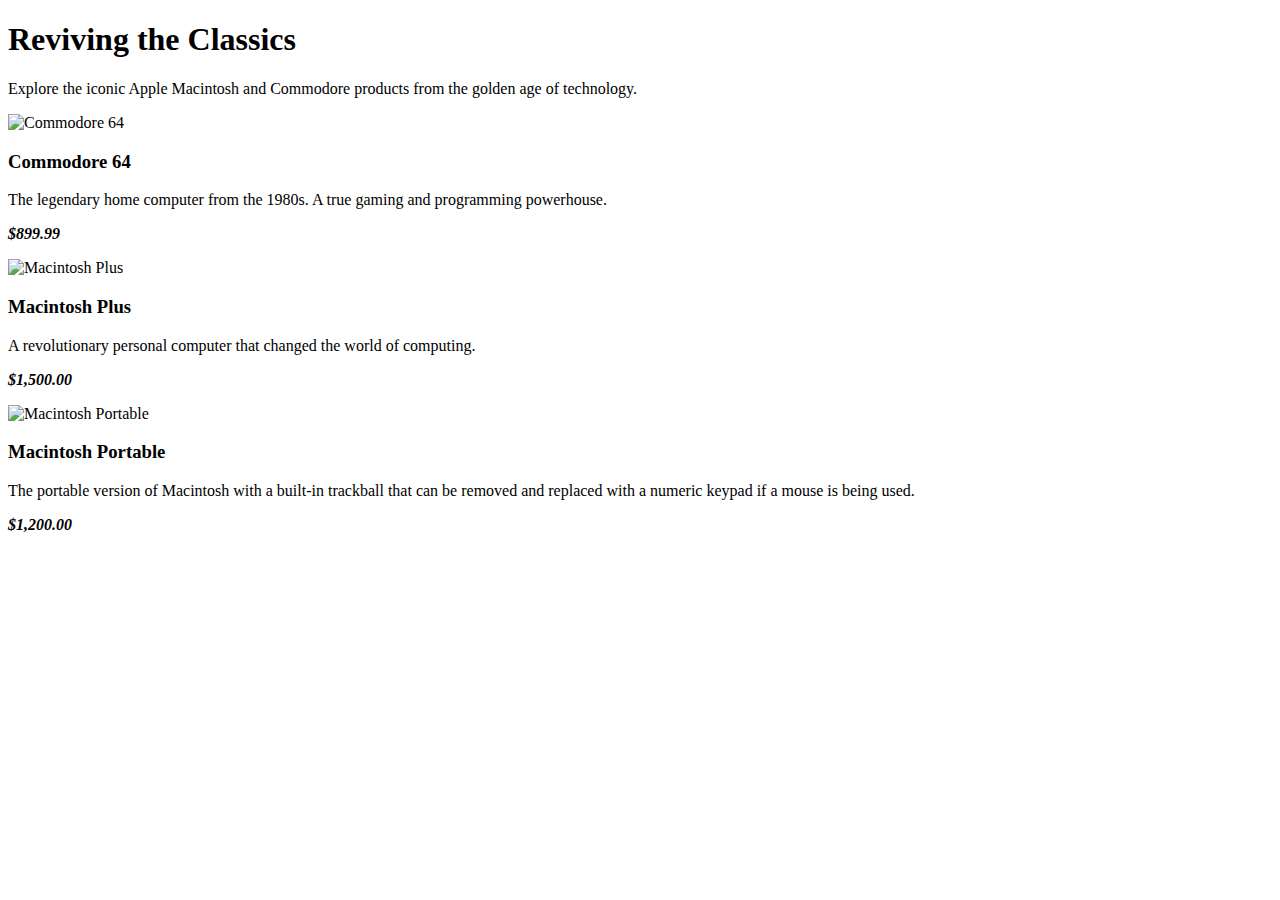
==== index.html @ 33db1134 "Add files via upload" ====
<!DOCTYPE html>
<html lang="en">
<head>
    <meta charset="UTF-8">
    <meta name="viewport" content="width=device-width, initial-scale=1.0">
    <meta name="description" content="Retro Products for Classic Tech Enthusiasts">
    <meta name="keywords" content="Retro, Commodore, Macintosh, Vintage Tech">
    <title>Retro-Scape</title>
    <link rel="stylesheet" href="CSS\style.css">
</head>
<body>
    <!-- Dynamic Global Header -->
    <div id="header"></div>

    <!-- Homepage Section -->
    <header>
       <h1>Reviving the Classics</h1>
            <p>Explore the iconic Apple Macintosh and Commodore products from the golden age of technology.</p>  
    </header>

    <!-- Main Content (Product Showcase) -->
    <main class="product-section">
        <div class="product-card">
            <img src="PICs\Commodore1.png" alt="Commodore 64" class="product-img">
            <h3>Commodore 64</h3>
            <p>The legendary home computer from the 1980s. A true gaming and programming powerhouse.</p>
            <p><span class="highlight-product-price"><i><b>$899.99</b></i></span></p>
           
        </div>
        <div class="product-card">
            <img src="PICs\Macintosh-Plus.png" alt=" Macintosh Plus" class="product-img">
            <h3> Macintosh Plus</h3>
            <p>A revolutionary personal computer that changed the world of computing.</p>
            <p><span class="highlight-product-price"><i><b>$1,500.00</b></i></span></p>
            
        </div>
        <div class="product-card">
            <img src="PICs\Macintosh-Portable.png" alt=" Macintosh Portable" class="product-img">
            <h3> Macintosh Portable</h3>
            <p>The portable version of Macintosh with a built-in trackball that can be removed and replaced with a numeric keypad if a mouse is being used.</p>
            <p><span class="highlight-product-price"><i><b>$1,200.00</b></i></span></p>
            
            
            
        </div>
    </main>

    <!-- Dynamic Global Footer -->
    <div id="footer"></div>

    <!-- Linking JavaScript Files -->
    <script src="JS\global.js"></script>
</body>
</html>
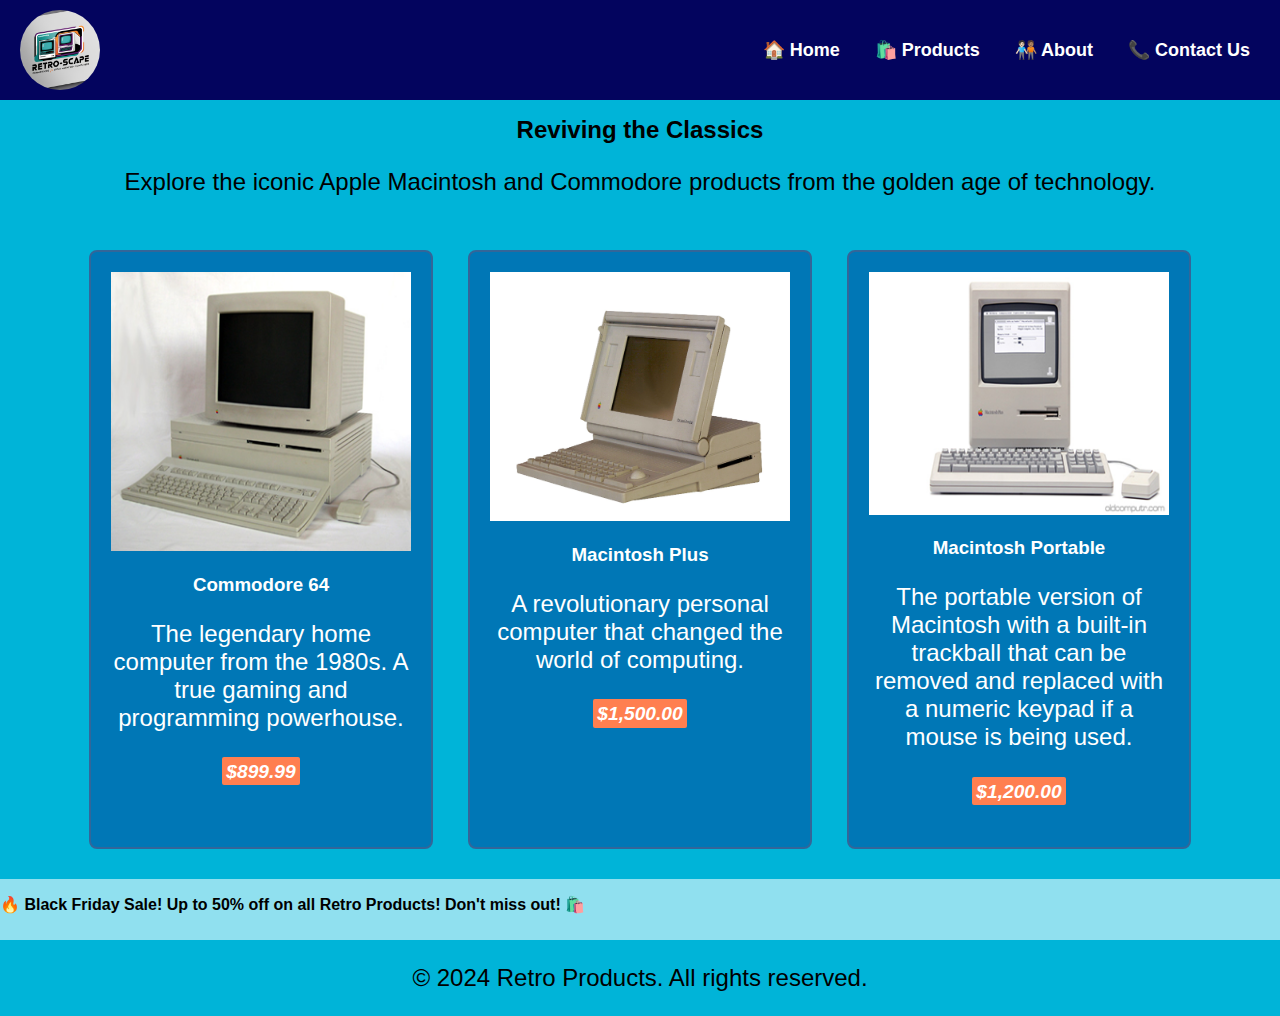
==== commit bb2c171e: "index.html" ====
--- a/index.html
+++ b/index.html
@@ -6,7 +6,7 @@
     <meta name="description" content="Retro Products for Classic Tech Enthusiasts">
     <meta name="keywords" content="Retro, Commodore, Macintosh, Vintage Tech">
     <title>Retro-Scape</title>
-    <link rel="stylesheet" href="CSS\style.css">
+    <link rel="stylesheet" href="style.css">
 </head>
 <body>
     <!-- Dynamic Global Header -->
@@ -21,21 +21,21 @@
     <!-- Main Content (Product Showcase) -->
     <main class="product-section">
         <div class="product-card">
-            <img src="PICs\Commodore1.png" alt="Commodore 64" class="product-img">
+            <img src="Commodore1.png" alt="Commodore 64" class="product-img">
             <h3>Commodore 64</h3>
             <p>The legendary home computer from the 1980s. A true gaming and programming powerhouse.</p>
             <p><span class="highlight-product-price"><i><b>$899.99</b></i></span></p>
            
         </div>
         <div class="product-card">
-            <img src="PICs\Macintosh-Plus.png" alt=" Macintosh Plus" class="product-img">
+            <img src="Macintosh-Plus.png" alt=" Macintosh Plus" class="product-img">
             <h3> Macintosh Plus</h3>
             <p>A revolutionary personal computer that changed the world of computing.</p>
             <p><span class="highlight-product-price"><i><b>$1,500.00</b></i></span></p>
             
         </div>
         <div class="product-card">
-            <img src="PICs\Macintosh-Portable.png" alt=" Macintosh Portable" class="product-img">
+            <img src="Macintosh-Portable.png" alt=" Macintosh Portable" class="product-img">
             <h3> Macintosh Portable</h3>
             <p>The portable version of Macintosh with a built-in trackball that can be removed and replaced with a numeric keypad if a mouse is being used.</p>
             <p><span class="highlight-product-price"><i><b>$1,200.00</b></i></span></p>
@@ -49,6 +49,6 @@
     <div id="footer"></div>
 
     <!-- Linking JavaScript Files -->
-    <script src="JS\global.js"></script>
+    <script src="global.js"></script>
 </body>
 </html>
--- a/style.css
+++ b/style.css
@@ -0,0 +1,181 @@
+/* All background styles */
+body {
+    font-family: Arial, sans-serif;
+    margin: 0;
+    padding: 0;
+    background-color: #00B4D8;
+}
+
+/* Header Section Styling*/
+.header-container {
+    display: flex;
+    align-items: center;
+    justify-content: space-between;
+    padding: 10px 20px;
+    height: 80px;
+    background-color: #03045E;
+}
+
+.logo {/*to control the size of the logo for uniformity*/
+    width: 80px;
+    height: auto;
+    border-radius: 50%;
+}
+
+h1, p {/*initial content in the header section*/
+    text-align: center;
+    font-size: 1.5rem;
+}
+
+/* Navigation Menu for hamburger section */
+.nav-links {
+    display: flex;
+    gap: 15px;
+    list-style: none;
+}
+
+/*hamburger menu options*/
+.nav-links li a {
+    text-decoration: none;
+    color: white;
+    font-weight: bold;
+    padding: 10px;
+    font-size: 18px;
+    display: inline-block;
+}
+
+/*to change hamburger menu options universal color*/
+.nav-links li a:hover {
+    background-color: #0077B6;
+    border-radius: 5px;
+    color: white;
+}
+
+/* Hamburger Menu Icon*/
+.menu-icon {
+    display: none;
+    flex-direction: column;
+    justify-content: space-around;
+    width: 30px;
+    height: 30px;
+    cursor: pointer;
+    margin-left: auto;
+}
+
+.menu-icon .bar {
+    background-color: white;
+    height: 4px;
+    width: 100%;
+    border-radius: 2px;
+}
+
+/* Products displayed Pricing */
+.highlight-product-price {
+    background-color: coral;
+    padding: 0.2em;
+    border-radius: 2px;
+    font-size: 1.2rem;
+}
+
+/* Controlling Product Section Responsiveness */
+.product-section {
+    display: flex;
+    flex-wrap: wrap;
+    justify-content: center;
+    gap: 15px;
+    padding: 20px;
+    
+}
+
+.product-card {
+    background-color: #0077B6;
+    padding: 20px;
+    border: 2px solid #336699;
+    text-align: center;
+    color: white;
+    border-radius: 8px;
+    max-width: 300px;
+    margin: 10px;
+    transition: transform 0.3s, box-shadow 0.3s;
+}
+
+.product-card:hover {
+    transform: scale(1.1);
+    box-shadow: 0 8px 16px rgba(0, 0, 0, 0.3);
+    color: black;
+    cursor: pointer;
+}
+
+.product-img {
+    width: 100%;
+    max-width: 300px;
+    height: auto;
+}
+
+/* Footer Ticker- to control the constant rotation on screen */
+.ticker {
+    position: relative;
+    padding-bottom: 10px;
+    width: 100%;
+    background-color: #90E0EF;
+    overflow: hidden;
+    white-space: nowrap;
+}
+
+.ticker-text {
+    display: inline-block;
+    font-size: 1rem;
+    font-weight: bold;
+    color: black;
+    animation: scroll 10s linear infinite;
+}
+
+@keyframes scroll {
+    0% {
+        transform: translateX(100%);
+    }
+    100% {
+        transform: translateX(-100%);
+    }
+}
+
+/* Mobile style- to fit smaller screens and create responsiveness on smaller screens*/
+@media screen and (max-width: 768px) {
+    .nav-links {
+        display: none;
+        flex-direction: column;
+        align-items: center;
+        background-color: #0077B6;
+        position: absolute;
+        top: 80px;
+        right: 0;
+        width: 100%;
+        padding: 20px;
+        z-index: 10;
+    }
+
+    .nav-links.active {
+        display: flex;
+    }
+
+    .menu-icon {
+        display: flex;
+    }
+
+    h1 {
+        font-size: 1.8rem;
+    }
+
+    .product-card {/*direction of the products displayed*/
+        flex: 1 1 100%;
+        margin: 10px 0;
+    }
+
+    .product-img {
+        max-width: 200px;
+    }
+
+    .highlight-product-price {
+        font-size: 0rem;
+    }
+}
